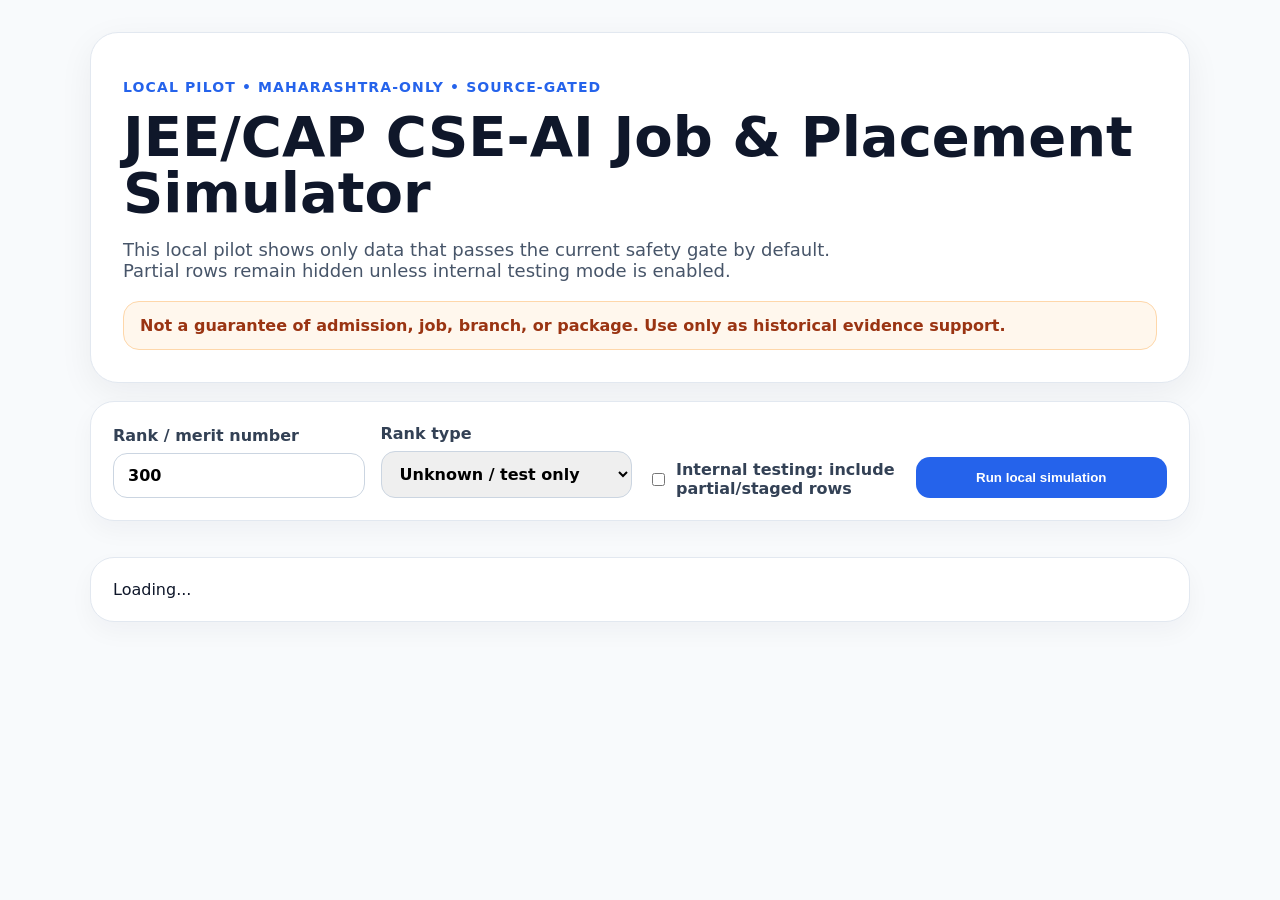
==== frontend/index.html @ 8e058a29 "Add local simulator v7 implementation Adds the first local implementation of the Maharashtra CSE/AI " ====
<!doctype html>
<html lang="en">
<head>
  <meta charset="utf-8" />
  <meta name="viewport" content="width=device-width, initial-scale=1" />
  <title>Maharashtra CSE/AI Job & Placement Simulator - Local Pilot</title>
  <link rel="stylesheet" href="styles.css" />
</head>
<body>
  <main class="shell">
    <section class="hero">
      <p class="eyebrow">Local pilot • Maharashtra-only • source-gated</p>
      <h1>JEE/CAP CSE-AI Job & Placement Simulator</h1>
      <p class="sub">This local pilot shows only data that passes the current safety gate by default. Partial rows remain hidden unless internal testing mode is enabled.</p>
      <div class="warning">Not a guarantee of admission, job, branch, or package. Use only as historical evidence support.</div>
    </section>

    <section class="card form-card">
      <label>
        Rank / merit number
        <input id="rank" type="number" placeholder="Example: 300" value="300" />
      </label>
      <label>
        Rank type
        <select id="rankType">
          <option value="UNKNOWN">Unknown / test only</option>
          <option value="MHT_CET_MERIT">MHT-CET merit</option>
          <option value="JEE_MAIN_CRL">JEE Main CRL</option>
          <option value="JEE_MAIN_CATEGORY">JEE Main category rank</option>
        </select>
      </label>
      <label class="check"><input id="includePartial" type="checkbox" /> Internal testing: include partial/staged rows</label>
      <button id="runBtn">Run local simulation</button>
    </section>

    <section id="summary" class="summary"></section>
    <section id="results" class="results"></section>
  </main>
  <script src="app.js"></script>
</body>
</html>
---- frontend/styles.css ----
:root { font-family: Inter, ui-sans-serif, system-ui, -apple-system, BlinkMacSystemFont, "Segoe UI", sans-serif; color: #0f172a; background: #f8fafc; }
body { margin: 0; }
.shell { max-width: 1100px; margin: 0 auto; padding: 32px 18px 60px; }
.hero { background: white; border: 1px solid #e2e8f0; border-radius: 28px; padding: 32px; box-shadow: 0 10px 35px rgba(15, 23, 42, 0.06); }
.eyebrow { color: #2563eb; font-weight: 700; font-size: 14px; text-transform: uppercase; letter-spacing: .08em; }
h1 { font-size: clamp(30px, 5vw, 56px); line-height: 1; margin: 12px 0; }
.sub { color: #475569; max-width: 760px; font-size: 18px; }
.warning { background: #fff7ed; border: 1px solid #fed7aa; padding: 14px 16px; border-radius: 16px; color: #9a3412; margin-top: 20px; font-weight: 600; }
.card { background: white; border: 1px solid #e2e8f0; border-radius: 24px; padding: 22px; box-shadow: 0 10px 25px rgba(15, 23, 42, 0.04); margin-top: 18px; }
.form-card { display: grid; grid-template-columns: repeat(4, minmax(0, 1fr)); gap: 16px; align-items: end; }
label { display: flex; flex-direction: column; gap: 8px; color: #334155; font-weight: 700; }
input, select { padding: 12px 14px; border: 1px solid #cbd5e1; border-radius: 14px; font: inherit; }
.check { flex-direction: row; align-items: center; font-weight: 600; }
button { background: #2563eb; color: white; border: 0; padding: 13px 16px; border-radius: 14px; font-weight: 800; cursor: pointer; }
.summary { margin: 18px 0; color: #475569; }
.results { display: grid; gap: 16px; }
.result { background: white; border: 1px solid #e2e8f0; border-radius: 22px; padding: 20px; }
.result h3 { margin: 0 0 4px; }
.tags { display: flex; gap: 8px; flex-wrap: wrap; margin: 12px 0; }
.tag { background: #eef2ff; color: #3730a3; padding: 6px 10px; border-radius: 999px; font-size: 13px; font-weight: 700; }
.warn { background: #fff1f2; color: #9f1239; border: 1px solid #fecdd3; border-radius: 14px; padding: 10px; margin-top: 8px; font-size: 14px; }
a { color: #2563eb; }
@media (max-width: 850px) { .form-card { grid-template-columns: 1fr; } }
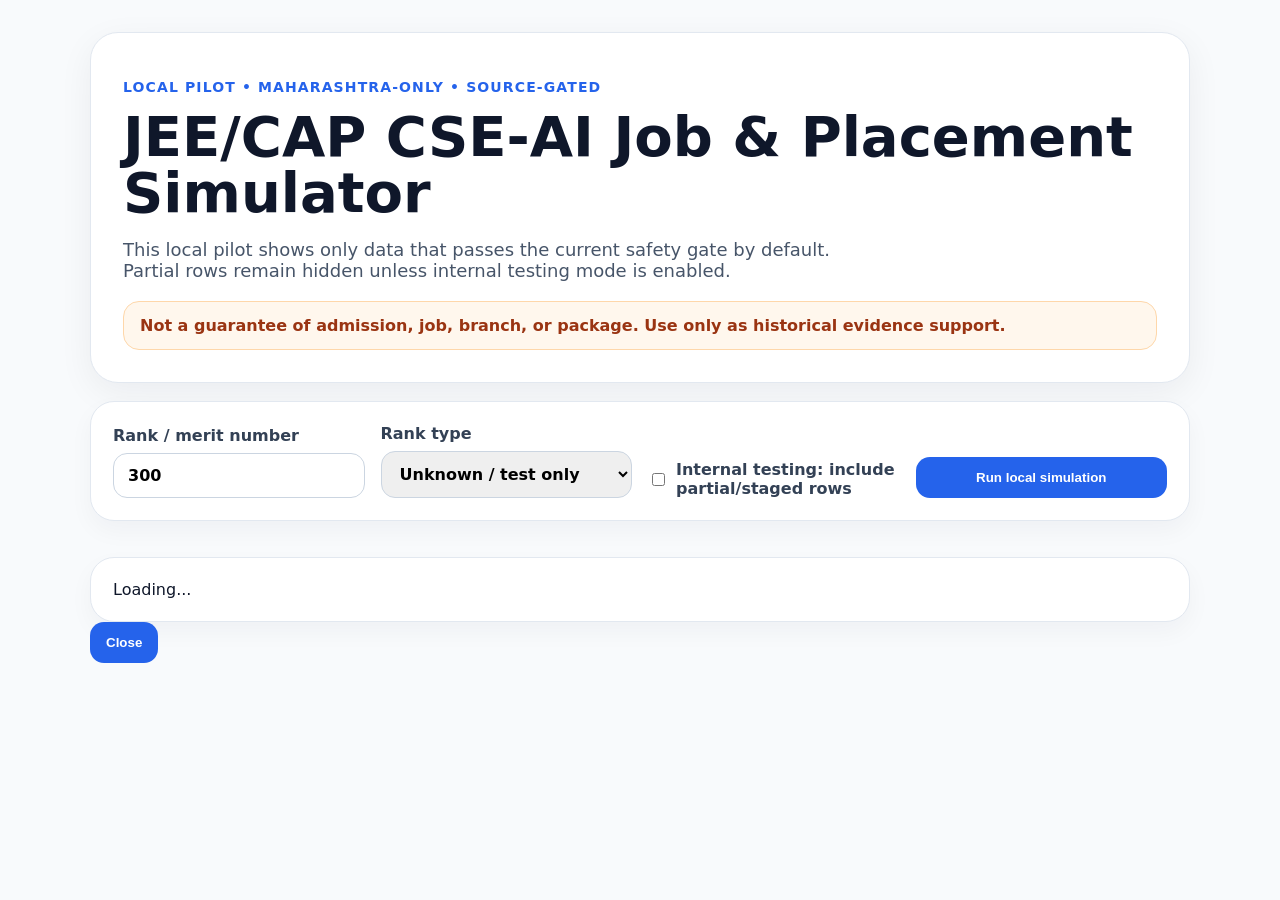
==== commit 4dd5398d: "updated frontend/index.html" ====
--- a/frontend/index.html
+++ b/frontend/index.html
@@ -33,8 +33,16 @@
       <button id="runBtn">Run local simulation</button>
     </section>
 
+    <section id="dataQuality" class="summary"></section>
     <section id="summary" class="summary"></section>
     <section id="results" class="results"></section>
+
+    <aside id="drawer" class="drawer hidden" aria-live="polite">
+      <div class="drawer-panel">
+        <button id="closeDrawer" class="secondary">Close</button>
+        <div id="drawerContent"></div>
+      </div>
+    </aside>
   </main>
   <script src="app.js"></script>
 </body>
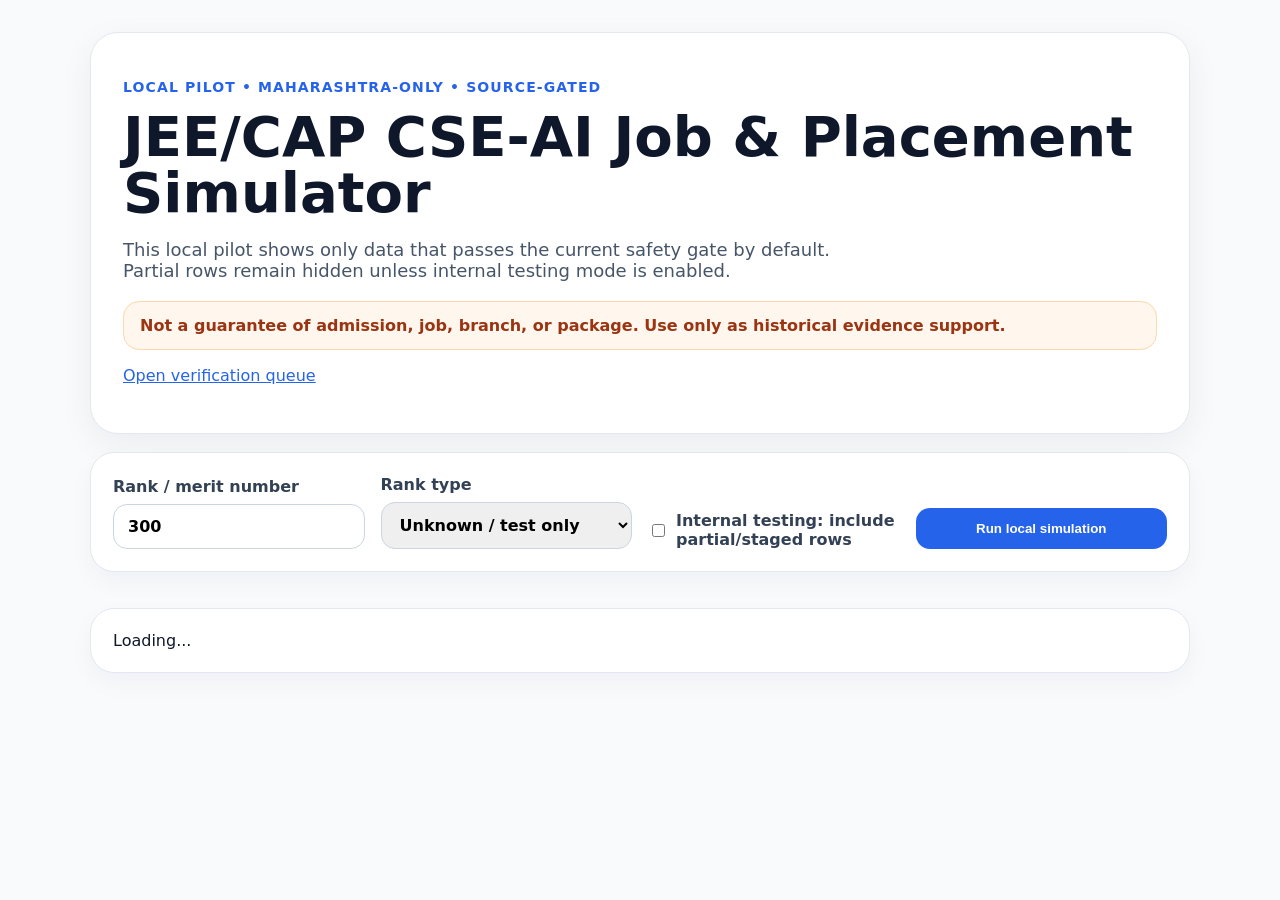
==== commit f279e43e: "Patch v9: add verification queue page" ====
--- a/frontend/index.html
+++ b/frontend/index.html
@@ -13,6 +13,7 @@
       <h1>JEE/CAP CSE-AI Job & Placement Simulator</h1>
       <p class="sub">This local pilot shows only data that passes the current safety gate by default. Partial rows remain hidden unless internal testing mode is enabled.</p>
       <div class="warning">Not a guarantee of admission, job, branch, or package. Use only as historical evidence support.</div>
+      <p><a href="/queue.html">Open verification queue</a></p>
     </section>
 
     <section class="card form-card">
--- a/frontend/styles.css
+++ b/frontend/styles.css
@@ -1,23 +1,238 @@
-:root { font-family: Inter, ui-sans-serif, system-ui, -apple-system, BlinkMacSystemFont, "Segoe UI", sans-serif; color: #0f172a; background: #f8fafc; }
-body { margin: 0; }
-.shell { max-width: 1100px; margin: 0 auto; padding: 32px 18px 60px; }
-.hero { background: white; border: 1px solid #e2e8f0; border-radius: 28px; padding: 32px; box-shadow: 0 10px 35px rgba(15, 23, 42, 0.06); }
-.eyebrow { color: #2563eb; font-weight: 700; font-size: 14px; text-transform: uppercase; letter-spacing: .08em; }
-h1 { font-size: clamp(30px, 5vw, 56px); line-height: 1; margin: 12px 0; }
-.sub { color: #475569; max-width: 760px; font-size: 18px; }
-.warning { background: #fff7ed; border: 1px solid #fed7aa; padding: 14px 16px; border-radius: 16px; color: #9a3412; margin-top: 20px; font-weight: 600; }
-.card { background: white; border: 1px solid #e2e8f0; border-radius: 24px; padding: 22px; box-shadow: 0 10px 25px rgba(15, 23, 42, 0.04); margin-top: 18px; }
-.form-card { display: grid; grid-template-columns: repeat(4, minmax(0, 1fr)); gap: 16px; align-items: end; }
-label { display: flex; flex-direction: column; gap: 8px; color: #334155; font-weight: 700; }
-input, select { padding: 12px 14px; border: 1px solid #cbd5e1; border-radius: 14px; font: inherit; }
-.check { flex-direction: row; align-items: center; font-weight: 600; }
-button { background: #2563eb; color: white; border: 0; padding: 13px 16px; border-radius: 14px; font-weight: 800; cursor: pointer; }
-.summary { margin: 18px 0; color: #475569; }
-.results { display: grid; gap: 16px; }
-.result { background: white; border: 1px solid #e2e8f0; border-radius: 22px; padding: 20px; }
-.result h3 { margin: 0 0 4px; }
-.tags { display: flex; gap: 8px; flex-wrap: wrap; margin: 12px 0; }
-.tag { background: #eef2ff; color: #3730a3; padding: 6px 10px; border-radius: 999px; font-size: 13px; font-weight: 700; }
-.warn { background: #fff1f2; color: #9f1239; border: 1px solid #fecdd3; border-radius: 14px; padding: 10px; margin-top: 8px; font-size: 14px; }
-a { color: #2563eb; }
-@media (max-width: 850px) { .form-card { grid-template-columns: 1fr; } }
+:root {
+  font-family: Inter, ui-sans-serif, system-ui, -apple-system, BlinkMacSystemFont, "Segoe UI", sans-serif;
+  color: #0f172a;
+  background: #f8fafc;
+}
+
+body {
+  margin: 0;
+}
+
+.shell {
+  max-width: 1100px;
+  margin: 0 auto;
+  padding: 32px 18px 60px;
+}
+
+.hero {
+  background: white;
+  border: 1px solid #e2e8f0;
+  border-radius: 28px;
+  padding: 32px;
+  box-shadow: 0 10px 35px rgba(15, 23, 42, 0.06);
+}
+
+.eyebrow {
+  color: #2563eb;
+  font-weight: 700;
+  font-size: 14px;
+  text-transform: uppercase;
+  letter-spacing: .08em;
+}
+
+h1 {
+  font-size: clamp(30px, 5vw, 56px);
+  line-height: 1;
+  margin: 12px 0;
+}
+
+.sub {
+  color: #475569;
+  max-width: 760px;
+  font-size: 18px;
+}
+
+.warning {
+  background: #fff7ed;
+  border: 1px solid #fed7aa;
+  padding: 14px 16px;
+  border-radius: 16px;
+  color: #9a3412;
+  margin-top: 20px;
+  font-weight: 600;
+}
+
+.card {
+  background: white;
+  border: 1px solid #e2e8f0;
+  border-radius: 24px;
+  padding: 22px;
+  box-shadow: 0 10px 25px rgba(15, 23, 42, 0.04);
+  margin-top: 18px;
+}
+
+.form-card {
+  display: grid;
+  grid-template-columns: repeat(4, minmax(0, 1fr));
+  gap: 16px;
+  align-items: end;
+}
+
+.grid-4 {
+  display: grid;
+  grid-template-columns: repeat(4, minmax(0, 1fr));
+  gap: 16px;
+}
+
+.small {
+  font-size: 14px;
+}
+
+.muted {
+  color: #64748b;
+}
+
+label {
+  display: flex;
+  flex-direction: column;
+  gap: 8px;
+  color: #334155;
+  font-weight: 700;
+}
+
+input,
+select {
+  padding: 12px 14px;
+  border: 1px solid #cbd5e1;
+  border-radius: 14px;
+  font: inherit;
+}
+
+.check {
+  flex-direction: row;
+  align-items: center;
+  font-weight: 600;
+}
+
+button {
+  background: #2563eb;
+  color: white;
+  border: 0;
+  padding: 13px 16px;
+  border-radius: 14px;
+  font-weight: 800;
+  cursor: pointer;
+}
+
+button.secondary {
+  background: #0f172a;
+  color: #fff;
+  margin-top: 10px;
+}
+
+.summary {
+  margin: 18px 0;
+  color: #475569;
+}
+
+.results {
+  display: grid;
+  gap: 16px;
+}
+
+.result {
+  background: white;
+  border: 1px solid #e2e8f0;
+  border-radius: 22px;
+  padding: 20px;
+}
+
+.result h3 {
+  margin: 0 0 4px;
+}
+
+.tags {
+  display: flex;
+  gap: 8px;
+  flex-wrap: wrap;
+  margin: 12px 0;
+}
+
+.tag {
+  background: #eef2ff;
+  color: #3730a3;
+  padding: 6px 10px;
+  border-radius: 999px;
+  font-size: 13px;
+  font-weight: 700;
+}
+
+.warn {
+  background: #fff1f2;
+  color: #9f1239;
+  border: 1px solid #fecdd3;
+  border-radius: 14px;
+  padding: 10px;
+  margin-top: 8px;
+  font-size: 14px;
+}
+
+a {
+  color: #2563eb;
+}
+
+.hidden {
+  display: none;
+}
+
+.drawer {
+  position: fixed;
+  inset: 0;
+  background: rgba(15, 23, 42, .55);
+  z-index: 50;
+  padding: 20px;
+  overflow-y: auto;
+}
+
+.drawer-panel {
+  background: white;
+  max-width: 920px;
+  margin: 0 auto;
+  border-radius: 24px;
+  padding: 24px;
+  box-shadow: 0 25px 60px rgba(15, 23, 42, .25);
+}
+
+table {
+  width: 100%;
+  border-collapse: collapse;
+  margin: 10px 0 18px;
+}
+
+th,
+td {
+  text-align: left;
+  border-bottom: 1px solid #e2e8f0;
+  padding: 10px;
+  vertical-align: top;
+}
+
+th {
+  width: 240px;
+  color: #334155;
+}
+
+.audit {
+  background: #f8fafc;
+  border: 1px solid #e2e8f0;
+  border-radius: 14px;
+  padding: 12px;
+  margin: 8px 0;
+  font-size: 13px;
+  overflow-wrap: anywhere;
+}
+
+@media (max-width: 850px) {
+  .form-card,
+  .grid-4 {
+    grid-template-columns: 1fr;
+  }
+
+  .drawer {
+    padding: 8px;
+  }
+
+  th {
+    width: auto;
+  }
+}
